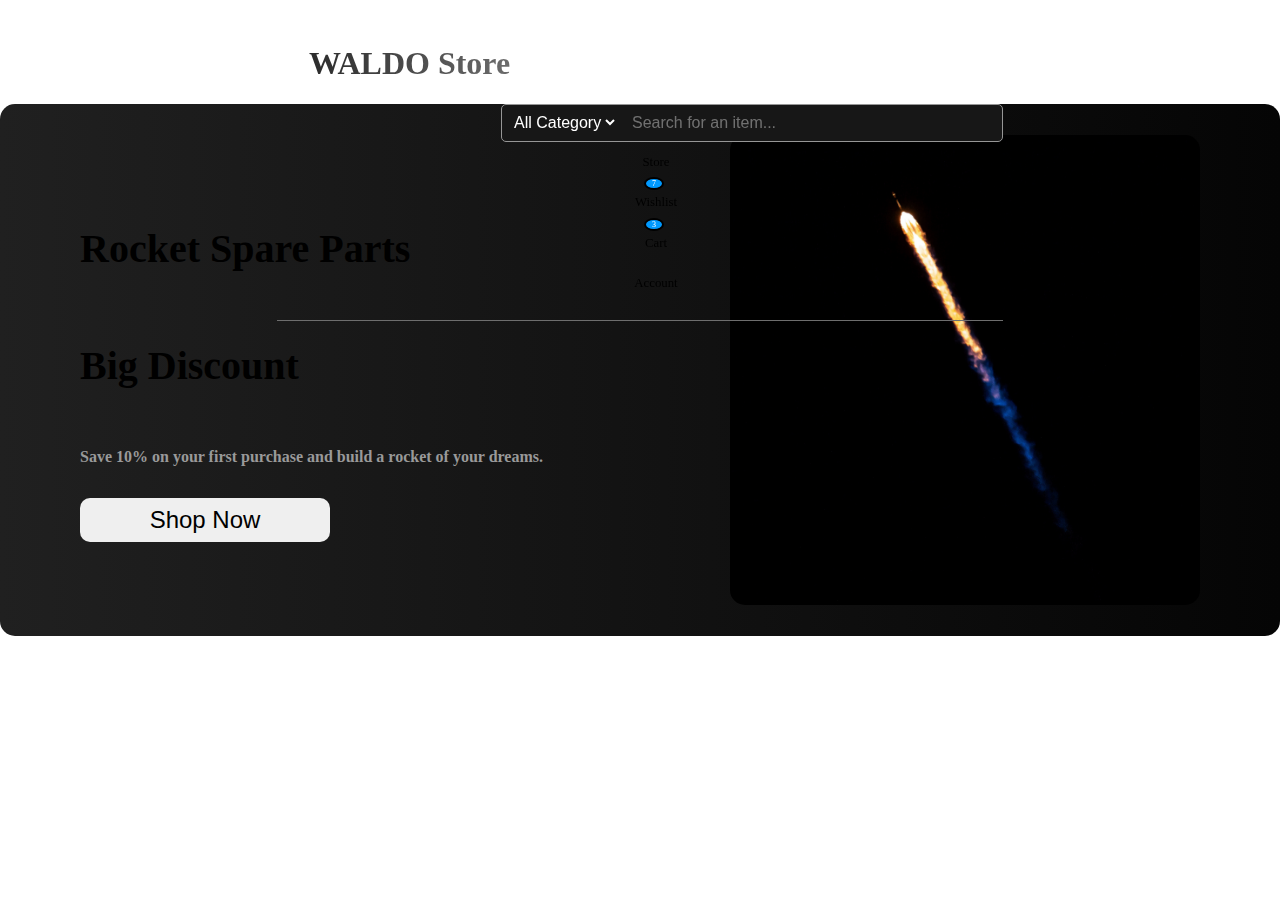
==== index.html @ 59da6a03 "added nav and main section" ====
<!DOCTYPE html>
<html lang="en">
<head>
    <meta charset="UTF-8">
    <meta http-equiv="X-UA-Compatible" content="IE=edge">
    <meta name="viewport" content="width=device-width, initial-scale=1.0">
    <title>WALDO Store</title>
    <link rel="stylesheet" href="./styles/main.css">
    <link rel="stylesheet" href="https://pro.fontawesome.com/releases/v5.10.0/css/all.css" integrity="sha384-AYmEC3Yw5cVb3ZcuHtOA93w35dYTsvhLPVnYs9eStHfGJvOvKxVfELGroGkvsg+p" crossorigin="anonymous"/>
</head>
<body>
    <nav class="navbar-content">
        <h1 class="nav-title">WALDO Store</h1>
        <div class="nav-container-search">
            <select>
                <option value="">All Category</option>
                <option value="">Fuel</option>
                <option value="">Engines</option>
                <option value="">Fins</option>
            </select>
            <input type="search" placeholder="Search for an item..." id="search">
            <a href=""><i class="fa fa-search"></i></a>
        </div>
        <div class="nav-list">
            <li><a href=""><i class="fas fa-rocket"></i></a><p>Store</p></li>
            <li><div class="badge num-notification">
                <a href=""><i class="fa fa-bell"></i></a>
                <span class="badge-notification-count">7</span>
                </div><p>Wishlist</p></li>
            <li><div class="badge num-cart">
                <a href=""><i class="fa fa-shopping-cart"></i></a>
                <span class="badge-cart-count">3</span>
            </div></i></a><p>Cart</p></li>
            <li><a href=""><i class="far fa-user-circle"></i></a><p>Account</p></li>
        </div>
    </nav>
    <main class="main-container">
        <section class="main-container top-section">
            <div class="top-section-info">
                <h1>Rocket Spare Parts</h1>
                <h1>Big Discount</h1>
                <h3>Save 10% on your first purchase and build a rocket of your dreams.</h3>
                <button>Shop Now</button>
            </div>
            <img class="top-section-image" src="./assets/images/store-homepage-img.png" alt="">
            <i class="fa fa-angle-left"></i>
            <i class="fa fa-angle-right"></i>
        </section>
    </main>
</body>
</html>
---- styles/main.css ----
@import url("https://waldo-ui.netlify.app/styles/main.css");

@import url(./nav.css);

body{
    display: flex;
    flex-direction: row;
    justify-content: center;
    position: relative;
}
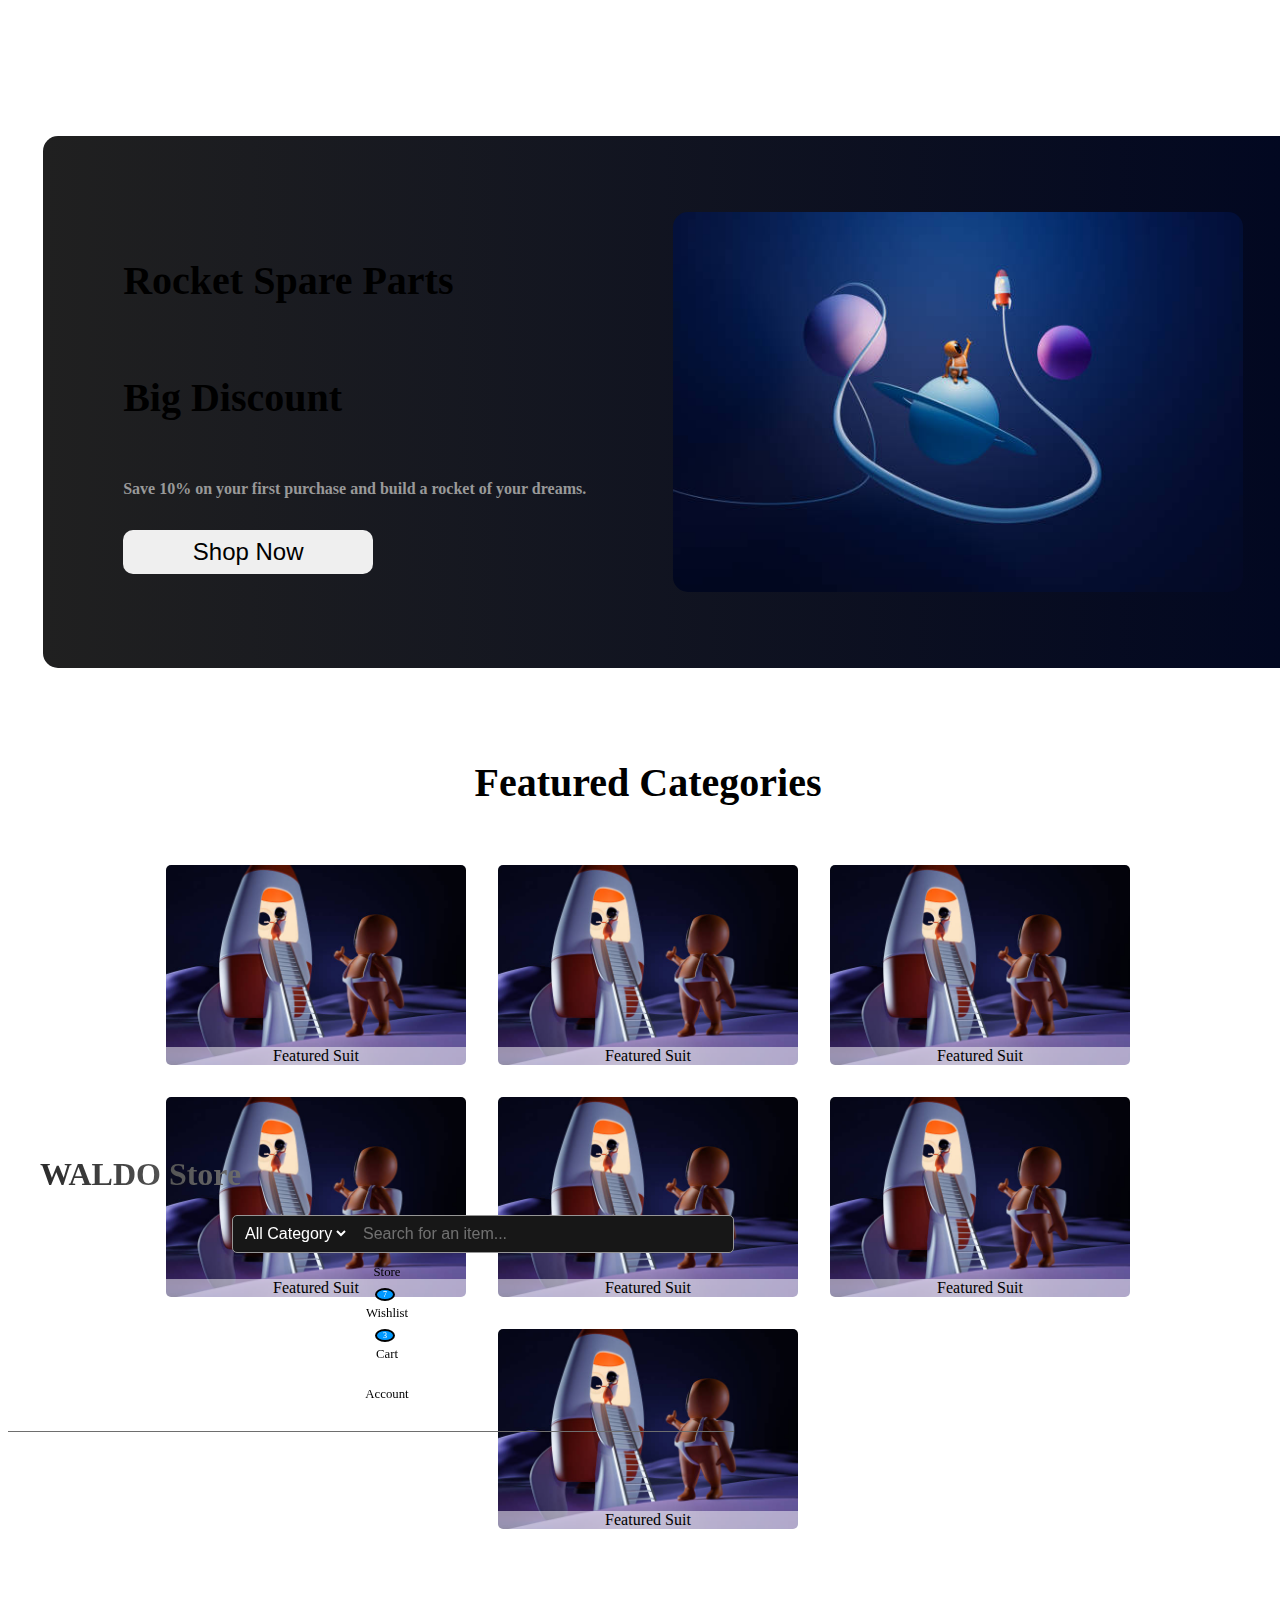
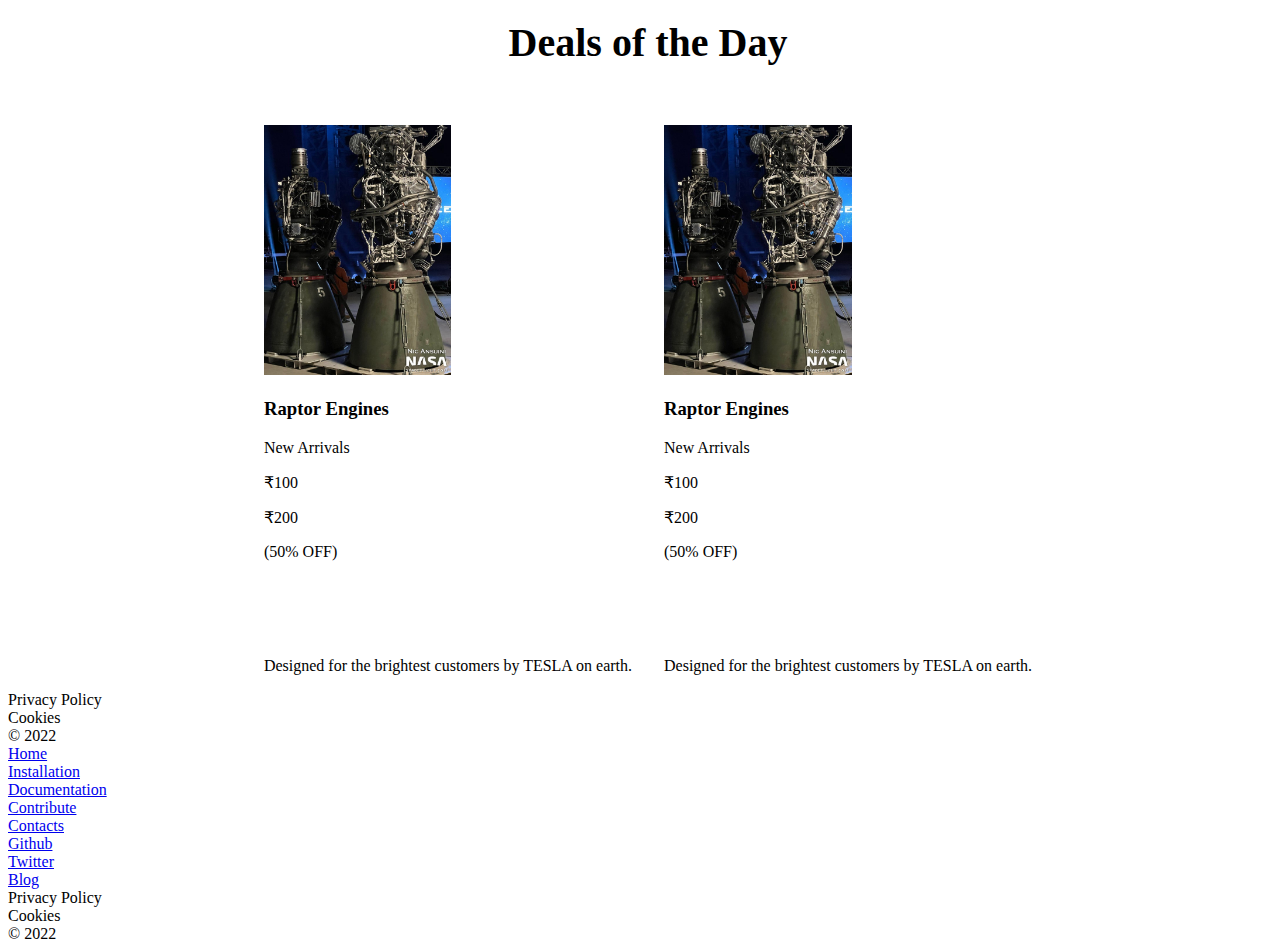
==== commit 3bd81cde: "added main section" ====
--- a/index.html
+++ b/index.html
@@ -1,14 +1,18 @@
 <!DOCTYPE html>
 <html lang="en">
+
 <head>
     <meta charset="UTF-8">
     <meta http-equiv="X-UA-Compatible" content="IE=edge">
     <meta name="viewport" content="width=device-width, initial-scale=1.0">
     <title>WALDO Store</title>
     <link rel="stylesheet" href="./styles/main.css">
-    <link rel="stylesheet" href="https://pro.fontawesome.com/releases/v5.10.0/css/all.css" integrity="sha384-AYmEC3Yw5cVb3ZcuHtOA93w35dYTsvhLPVnYs9eStHfGJvOvKxVfELGroGkvsg+p" crossorigin="anonymous"/>
+    <link rel="stylesheet" href="https://pro.fontawesome.com/releases/v5.10.0/css/all.css"
+        integrity="sha384-AYmEC3Yw5cVb3ZcuHtOA93w35dYTsvhLPVnYs9eStHfGJvOvKxVfELGroGkvsg+p" crossorigin="anonymous" />
 </head>
+
 <body>
+    <!-- navbar -->
     <nav class="navbar-content">
         <h1 class="nav-title">WALDO Store</h1>
         <div class="nav-container-search">
@@ -22,19 +26,31 @@
             <a href=""><i class="fa fa-search"></i></a>
         </div>
         <div class="nav-list">
-            <li><a href=""><i class="fas fa-rocket"></i></a><p>Store</p></li>
-            <li><div class="badge num-notification">
-                <a href=""><i class="fa fa-bell"></i></a>
-                <span class="badge-notification-count">7</span>
-                </div><p>Wishlist</p></li>
-            <li><div class="badge num-cart">
-                <a href=""><i class="fa fa-shopping-cart"></i></a>
-                <span class="badge-cart-count">3</span>
-            </div></i></a><p>Cart</p></li>
-            <li><a href=""><i class="far fa-user-circle"></i></a><p>Account</p></li>
+            <li><a href=""><i class="fas fa-rocket"></i></a>
+                <p>Store</p>
+            </li>
+            <li>
+                <div class="badge num-notification">
+                    <a href=""><i class="fa fa-bell"></i></a>
+                    <span class="badge-notification-count">7</span>
+                </div>
+                <p>Wishlist</p>
+            </li>
+            <li>
+                <div class="badge num-cart">
+                    <a href=""><i class="fa fa-shopping-cart"></i></a>
+                    <span class="badge-cart-count">3</span>
+                </div></i></a>
+                <p>Cart</p>
+            </li>
+            <li><a href=""><i class="far fa-user-circle"></i></a>
+                <p>Account</p>
+            </li>
         </div>
     </nav>
+    <!-- main-section -->
     <main class="main-container">
+        <!-- main banner -->
         <section class="main-container top-section">
             <div class="top-section-info">
                 <h1>Rocket Spare Parts</h1>
@@ -42,10 +58,123 @@
                 <h3>Save 10% on your first purchase and build a rocket of your dreams.</h3>
                 <button>Shop Now</button>
             </div>
-            <img class="top-section-image" src="./assets/images/store-homepage-img.png" alt="">
+            <img class="top-section-image" src="./assets/images/store-homepage-img.jpeg" alt="">
             <i class="fa fa-angle-left"></i>
             <i class="fa fa-angle-right"></i>
         </section>
+        <!-- main feature-section -->
+        <section class="main-container featured-section">
+            <h1>Featured Categories</h1>
+            <div class="feature-section-info">
+                <li class="feature-list">
+                    <img class="feature-img" src="./assets/images/rocket-suit.jpeg" alt="">
+                    <span class="feature-badge">Featured Suit</span>
+                </li>
+                <li class="feature-list">
+                    <img class="feature-img" src="./assets/images/rocket-suit.jpeg" alt="">
+                    <span class="feature-badge">Featured Suit</span>
+                </li>
+                <li class="feature-list">
+                    <img class="feature-img" src="./assets/images/rocket-suit.jpeg" alt="">
+                    <span class="feature-badge">Featured Suit</span>
+                </li>
+                <li class="feature-list">
+                    <img class="feature-img" src="./assets/images/rocket-suit.jpeg" alt="">
+                    <span class="feature-badge">Featured Suit</span>
+                </li>
+                <li class="feature-list">
+                    <img class="feature-img" src="./assets/images/rocket-suit.jpeg" alt="">
+                    <span class="feature-badge">Featured Suit</span>
+                </li>
+                <li class="feature-list">
+                    <img class="feature-img" src="./assets/images/rocket-suit.jpeg" alt="">
+                    <span class="feature-badge">Featured Suit</span>
+                </li>
+                <li class="feature-list">
+                    <img class="feature-img" src="./assets/images/rocket-suit.jpeg" alt="">
+                    <span class="feature-badge">Featured Suit</span>
+                </li>
+            </div>
+        </section>
+        <!-- main card-section -->
+        <section class="main-container card-section">
+            <h1>Deals of the Day</h1>
+            <div class="card-wrapper">
+                <section class="card-content horizontal-card-container">
+                    <div class="card">
+                        <div class="card-horizontal">
+                            <img class="card-img horizontal-img" src="./assets/images/raptor-img.jpeg" alt="" />
+                            <div class="card-info">
+                                <div class="card-title">
+                                    <div>
+                                        <h3>Raptor Engines</h3>
+                                        <p class="card-description">New Arrivals</p>
+                                    </div>
+                                </div>
+                                <div class="price">
+                                    <p class="current-price">₹100</p>
+                                    <p class="actual-price">₹200</p>
+                                    <p class="discount-percentage">(50% OFF)</p>
+                                </div>
+                                <div class="card-para">
+                                    <p>Designed for the brightest customers by TESLA on earth.</p>
+                                </div>
+                            </div>
+                        </div>
+                    </div>
+                </section>
+                <section class="card-content horizontal-card-container">
+                    <div class="card">
+                        <div class="card-horizontal">
+                            <img class="card-img horizontal-img" src="./assets/images/raptor-img.jpeg" alt="" />
+                            <div class="card-info">
+                                <div class="card-title">
+                                    <div>
+                                        <h3>Raptor Engines</h3>
+                                        <p class="card-description">New Arrivals</p>
+                                    </div>
+                                </div>
+                                <div class="price">
+                                    <p class="current-price">₹100</p>
+                                    <p class="actual-price">₹200</p>
+                                    <p class="discount-percentage">(50% OFF)</p>
+                                </div>
+                                <div class="card-para">
+                                    <p>Designed for the brightest customers by TESLA on earth.</p>
+                                </div>
+                            </div>
+                        </div>
+                    </div>
+                </section>
+            </div>
+        </section>
     </main>
+    <!-- footer section -->
+    <footer class="footer-section">
+        <div class="footer-section-left">
+            <li>Privacy Policy</li>
+            <li>Cookies</li>
+            <li>© 2022</li>
+        </div>
+        <div class="footer-section-middle-left">
+            <li><a href="./index.html">Home</a></li>
+            <li><a href="./pages/install.html">Installation</a></li>
+            <li><a href="./pages/documentation.html">Documentation</a></li>
+            <li><a href="https://github.com/pariyar07/WALDO">Contribute</a></li>
+            <li><a href="https://github.com/pariyar07">Contacts</a></li>
+        </div>
+        <div class="footer-section-middle-right">
+            <li><a href="https://github.com/pariyar07">Github</a></li>
+            <li><a href="https://twitter.com/satyamP_js">Twitter</a></li>
+            <li><a href="https://hashnode.com/@SatyamP">Blog</a></li>
+        </div>
+        </div>
+        <div class="footer-section-right">
+            <li>Privacy Policy</li>
+            <li>Cookies</li>
+            <li>© 2022</li>
+        </div>
+    </footer>
 </body>
+
 </html>--- a/styles/main.css
+++ b/styles/main.css
@@ -1,10 +1,12 @@
 @import url("https://waldo-ui.netlify.app/styles/main.css");
 
 @import url(./nav.css);
+@import url(./homepage.css);
+@import url(./footer.css);
 
 body{
     display: flex;
-    flex-direction: row;
+    flex-direction: column;
     justify-content: center;
     position: relative;
 }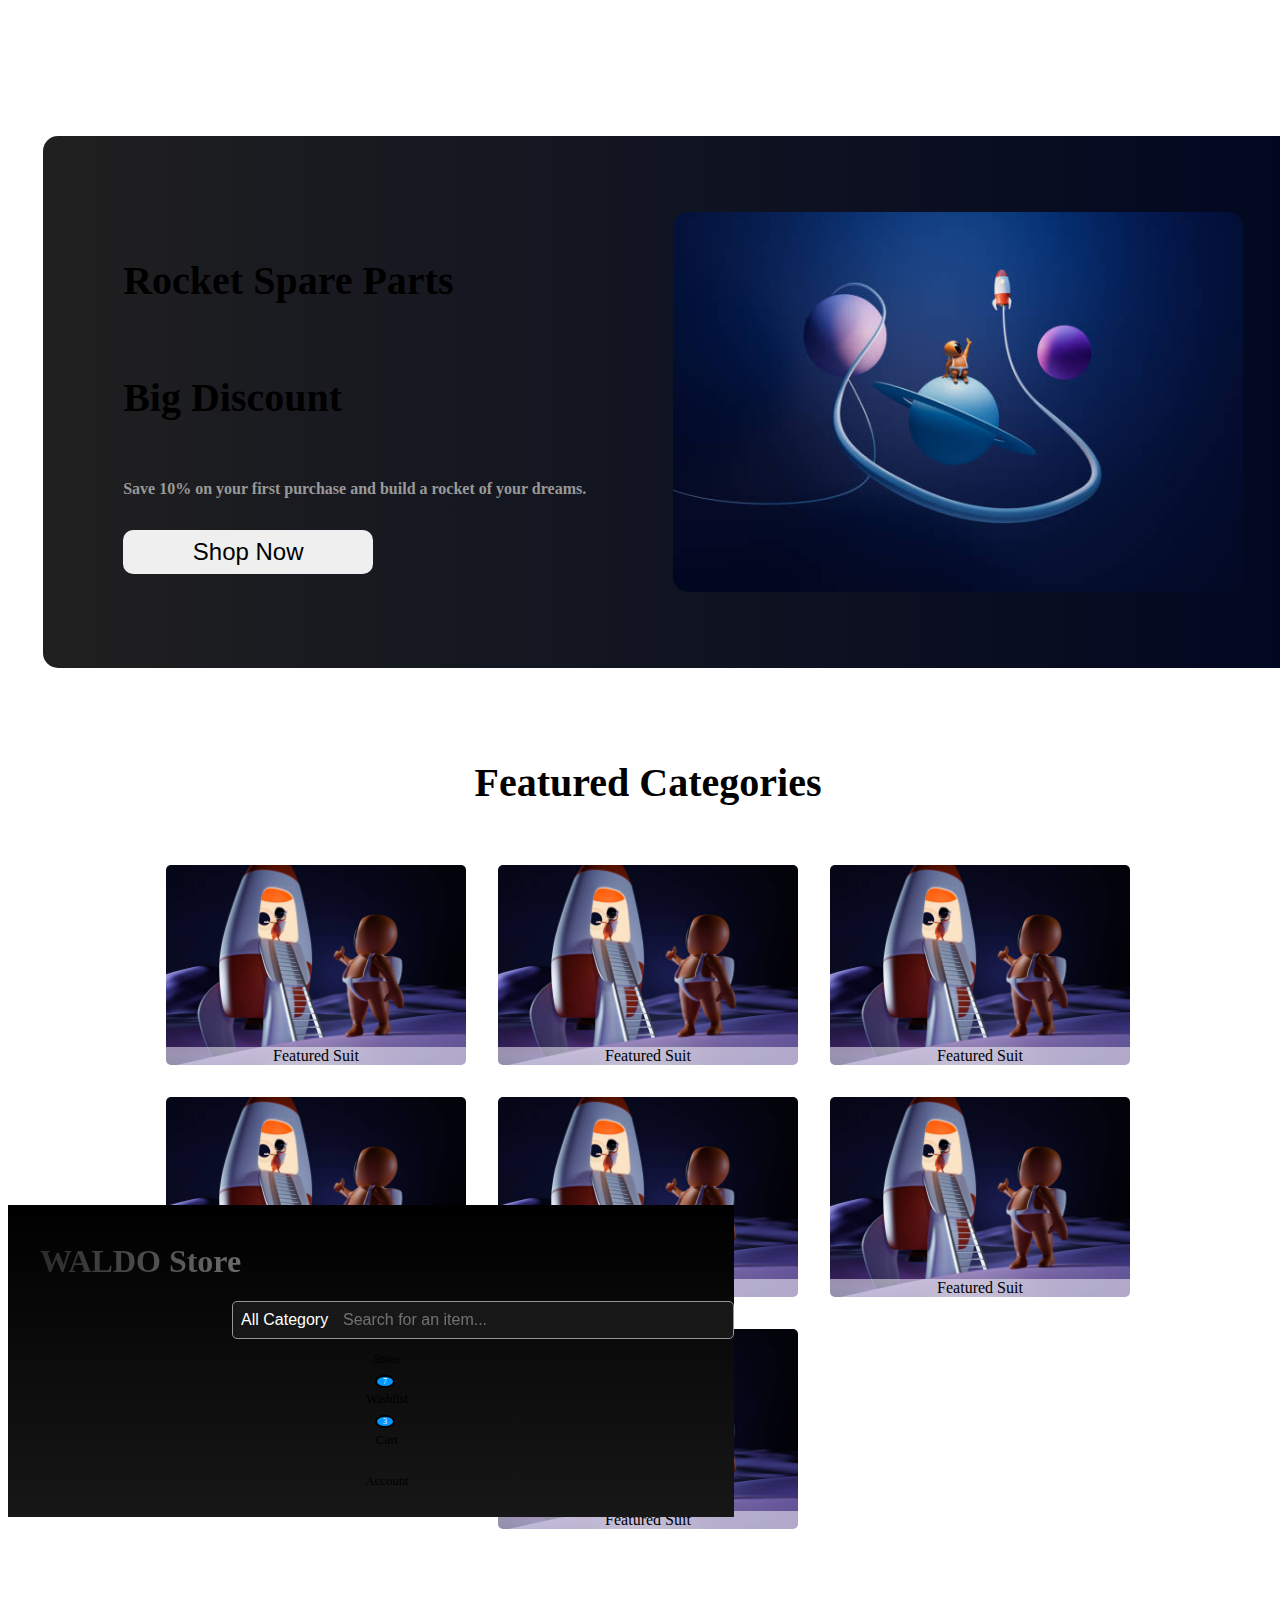
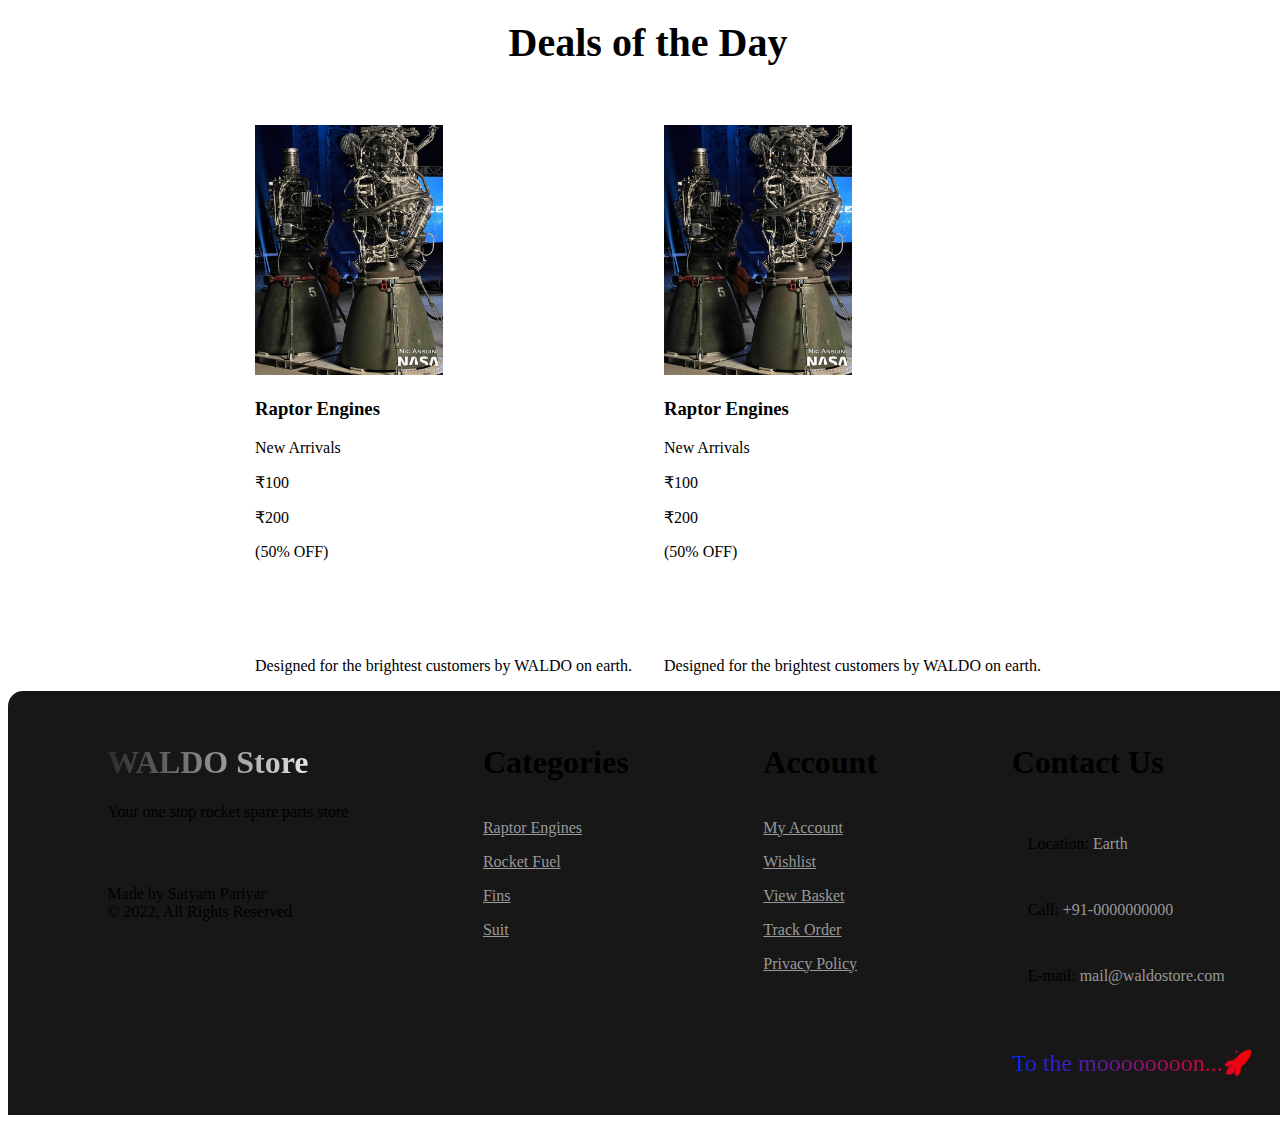
==== commit 440b146b: "added footer" ====
--- a/index.html
+++ b/index.html
@@ -117,7 +117,7 @@
                                     <p class="discount-percentage">(50% OFF)</p>
                                 </div>
                                 <div class="card-para">
-                                    <p>Designed for the brightest customers by TESLA on earth.</p>
+                                    <p>Designed for the brightest customers by WALDO on earth.</p>
                                 </div>
                             </div>
                         </div>
@@ -140,7 +140,7 @@
                                     <p class="discount-percentage">(50% OFF)</p>
                                 </div>
                                 <div class="card-para">
-                                    <p>Designed for the brightest customers by TESLA on earth.</p>
+                                    <p>Designed for the brightest customers by WALDO on earth.</p>
                                 </div>
                             </div>
                         </div>
@@ -150,29 +150,52 @@
         </section>
     </main>
     <!-- footer section -->
-    <footer class="footer-section">
-        <div class="footer-section-left">
-            <li>Privacy Policy</li>
-            <li>Cookies</li>
-            <li>© 2022</li>
-        </div>
-        <div class="footer-section-middle-left">
-            <li><a href="./index.html">Home</a></li>
-            <li><a href="./pages/install.html">Installation</a></li>
-            <li><a href="./pages/documentation.html">Documentation</a></li>
-            <li><a href="https://github.com/pariyar07/WALDO">Contribute</a></li>
-            <li><a href="https://github.com/pariyar07">Contacts</a></li>
-        </div>
-        <div class="footer-section-middle-right">
-            <li><a href="https://github.com/pariyar07">Github</a></li>
-            <li><a href="https://twitter.com/satyamP_js">Twitter</a></li>
-            <li><a href="https://hashnode.com/@SatyamP">Blog</a></li>
-        </div>
-        </div>
-        <div class="footer-section-right">
-            <li>Privacy Policy</li>
-            <li>Cookies</li>
-            <li>© 2022</li>
+    <footer class="footer-wrapper">
+        <div class="footer left-info">
+            <div>
+                <h1 class="footer-title">WALDO Store</h1>
+                <p>Your one stop rocket spare parts store</p>
+            </div>
+            <div class="footer-creator">
+                <li>Made by <span>Satyam Pariyar</span></li>
+                <li>© 2022, All Rights Reserved</li>
+            </div>
+            <div class="footer-icons">
+                <li><a href=""><i class="fab fa-github"></i></a></li>
+                <li><a href=""><i class="fab fa-twitter"></i></a></li>
+                <li><a href=""><i class="fa fa-rss"></i></a></li>
+            </div>
+        </div>
+        <div class="footer middle-left-info">
+            <h1>Categories</h1>
+            <li><a href="#">Raptor Engines</a></li>
+            <li><a href="#">Rocket Fuel</a></li>
+            <li><a href="#">Fins</a></li>
+            <li><a href="#">Suit</a></li>
+        </div>
+        <div class="footer middle-right-info">
+            <h1>Account</h1>
+            <li><a href="#">My Account</a></li>
+            <li><a href="#">Wishlist</a></li>
+            <li><a href="#">View Basket</a></li>
+            <li><a href="#">Track Order</a></li>
+            <li><a href="#">Privacy Policy</a></li>
+        </div>
+        <div class="footer right-info">
+            <h1>Contact Us</h1>
+            <li>
+                <i class="fa fa-location"></i>
+                <p>Location: <span>Earth</span></p>
+            </li>
+            <li>
+                <i class="fa fa-location"></i>
+                <p>Call: <span>+91-0000000000</span></p>
+            </li>
+            <li>
+                <i class="fa fa-location"></i>
+                <p>E-mail: <span>mail@waldostore.com</span></p>
+            </li>
+            <p class="to-the-moon">To the moooooooon...🚀</p>
         </div>
     </footer>
 </body>
--- a/styles/main.css
+++ b/styles/main.css
@@ -9,4 +9,8 @@
     flex-direction: column;
     justify-content: center;
     position: relative;
+}
+
+li{
+    list-style: none;
 }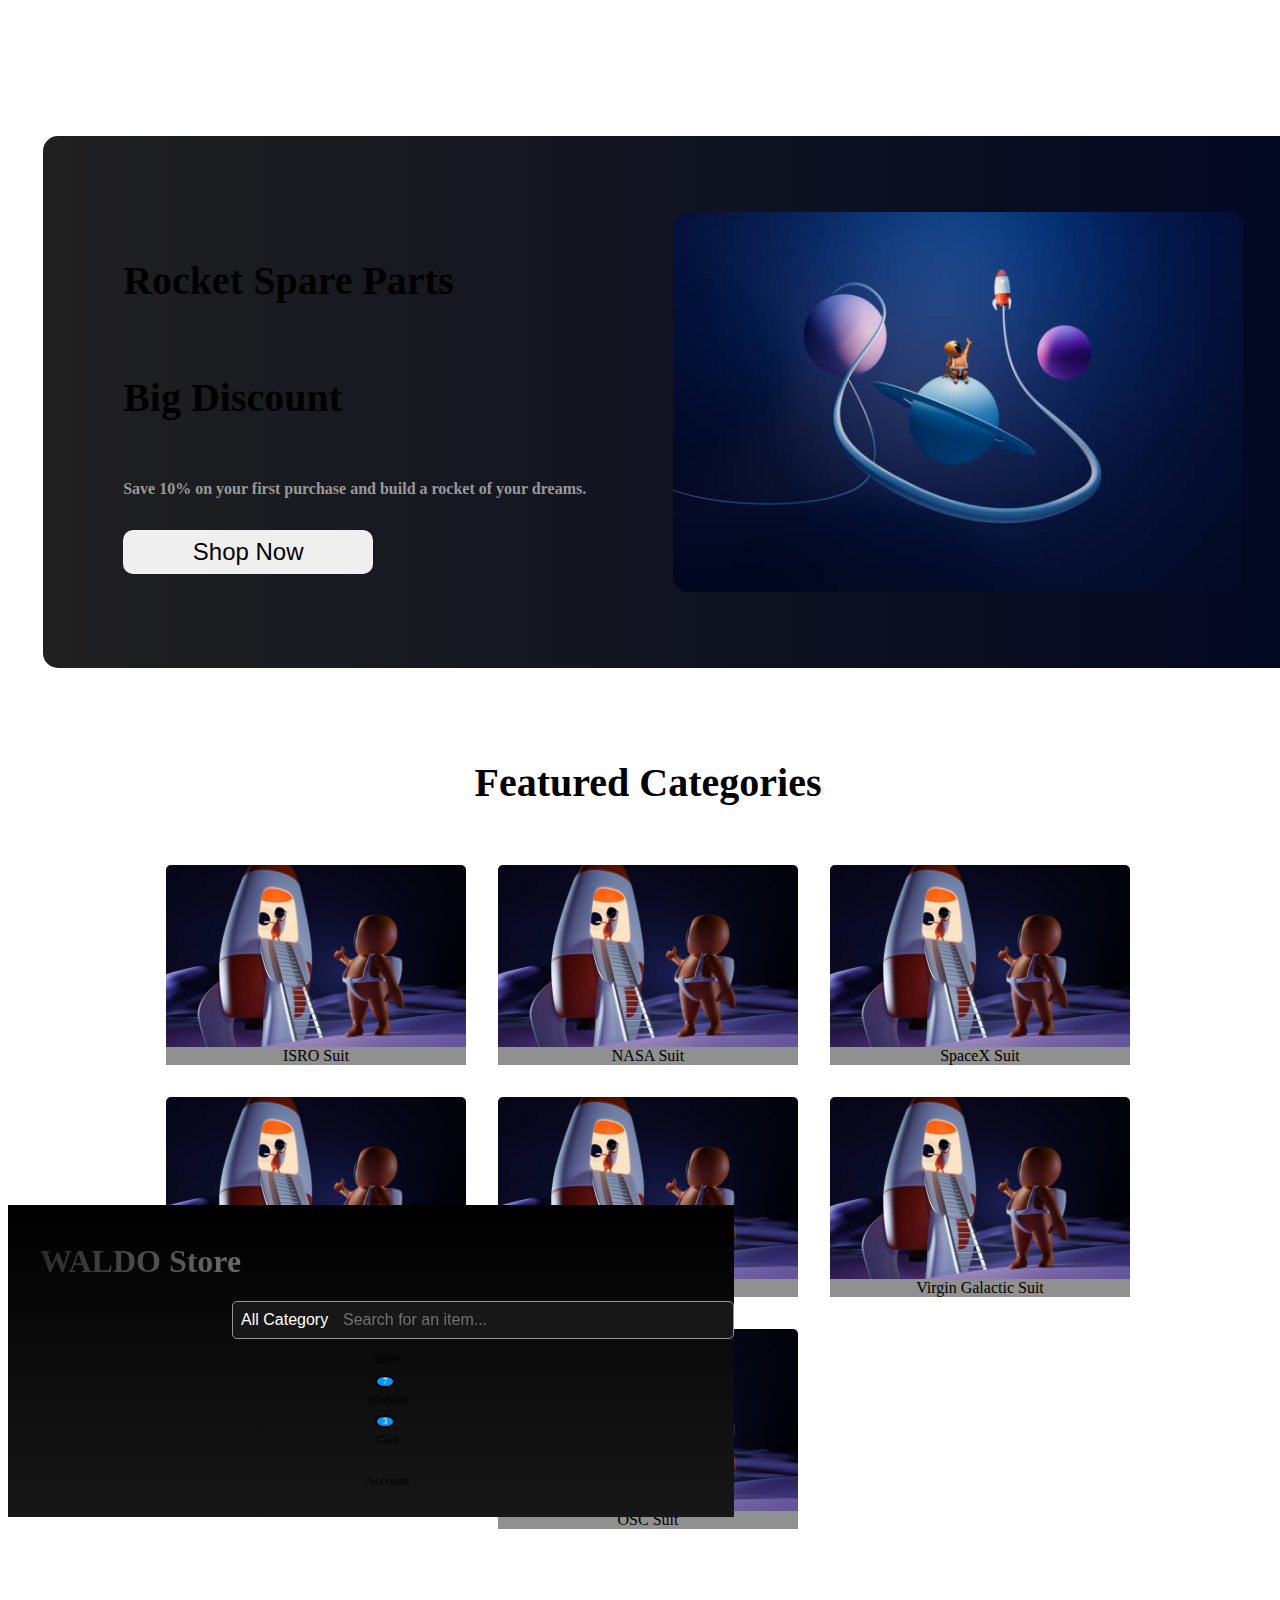
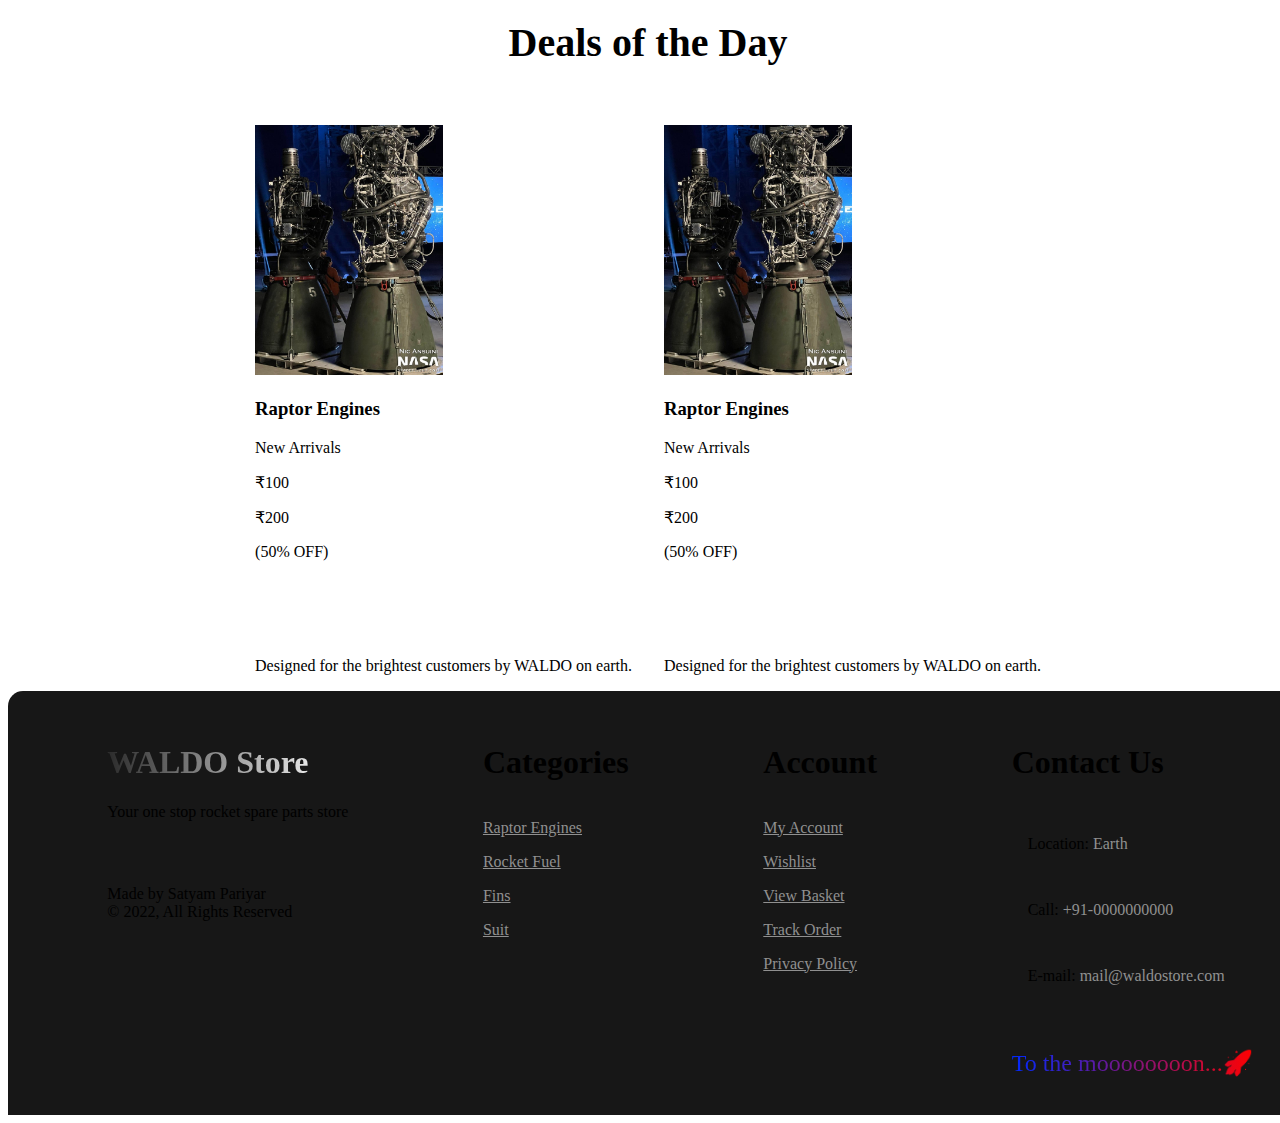
==== commit d32d890c: "added variable colors" ====
--- a/index.html
+++ b/index.html
@@ -68,31 +68,31 @@
             <div class="feature-section-info">
                 <li class="feature-list">
                     <img class="feature-img" src="./assets/images/rocket-suit.jpeg" alt="">
-                    <span class="feature-badge">Featured Suit</span>
-                </li>
-                <li class="feature-list">
-                    <img class="feature-img" src="./assets/images/rocket-suit.jpeg" alt="">
-                    <span class="feature-badge">Featured Suit</span>
-                </li>
-                <li class="feature-list">
-                    <img class="feature-img" src="./assets/images/rocket-suit.jpeg" alt="">
-                    <span class="feature-badge">Featured Suit</span>
-                </li>
-                <li class="feature-list">
-                    <img class="feature-img" src="./assets/images/rocket-suit.jpeg" alt="">
-                    <span class="feature-badge">Featured Suit</span>
-                </li>
-                <li class="feature-list">
-                    <img class="feature-img" src="./assets/images/rocket-suit.jpeg" alt="">
-                    <span class="feature-badge">Featured Suit</span>
-                </li>
-                <li class="feature-list">
-                    <img class="feature-img" src="./assets/images/rocket-suit.jpeg" alt="">
-                    <span class="feature-badge">Featured Suit</span>
-                </li>
-                <li class="feature-list">
-                    <img class="feature-img" src="./assets/images/rocket-suit.jpeg" alt="">
-                    <span class="feature-badge">Featured Suit</span>
+                    <span class="feature-badge">ISRO Suit</span>
+                </li>
+                <li class="feature-list">
+                    <img class="feature-img" src="./assets/images/rocket-suit.jpeg" alt="">
+                    <span class="feature-badge">NASA Suit</span>
+                </li>
+                <li class="feature-list">
+                    <img class="feature-img" src="./assets/images/rocket-suit.jpeg" alt="">
+                    <span class="feature-badge">SpaceX Suit</span>
+                </li>
+                <li class="feature-list">
+                    <img class="feature-img" src="./assets/images/rocket-suit.jpeg" alt="">
+                    <span class="feature-badge">Blue Origin Suit</span>
+                </li>
+                <li class="feature-list">
+                    <img class="feature-img" src="./assets/images/rocket-suit.jpeg" alt="">
+                    <span class="feature-badge">Boeing Suit</span>
+                </li>
+                <li class="feature-list">
+                    <img class="feature-img" src="./assets/images/rocket-suit.jpeg" alt="">
+                    <span class="feature-badge">Virgin Galactic Suit</span>
+                </li>
+                <li class="feature-list">
+                    <img class="feature-img" src="./assets/images/rocket-suit.jpeg" alt="">
+                    <span class="feature-badge">OSC Suit</span>
                 </li>
             </div>
         </section>
--- a/styles/main.css
+++ b/styles/main.css
@@ -13,4 +13,13 @@
 
 li{
     list-style: none;
+}
+
+:root {
+    --primary-clr: white;
+    --primary-bg: black;
+    --primary-clr-hover: #909090;
+    --secondary-bg: #171717;
+    --badge-bg: rgb(0, 153, 255);
+    --placeholder-clr: rgb(200, 200, 200)
 }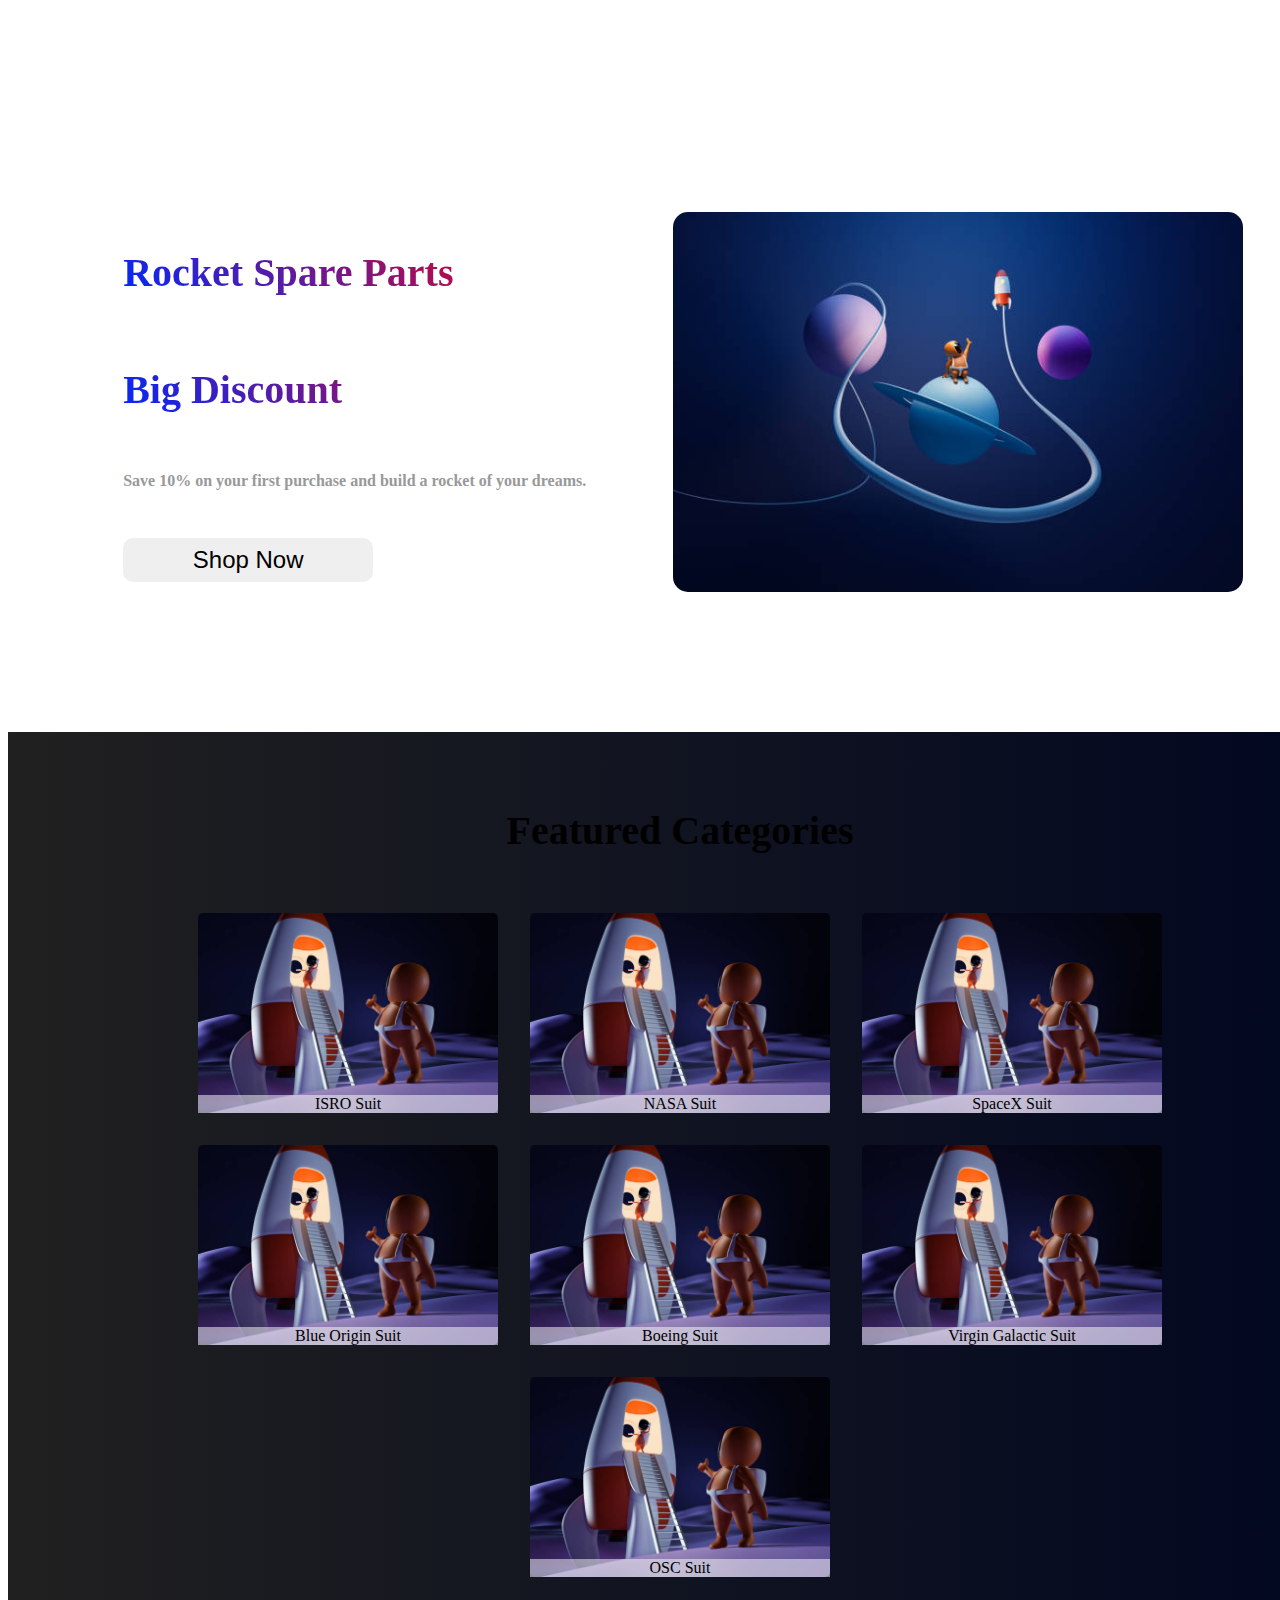
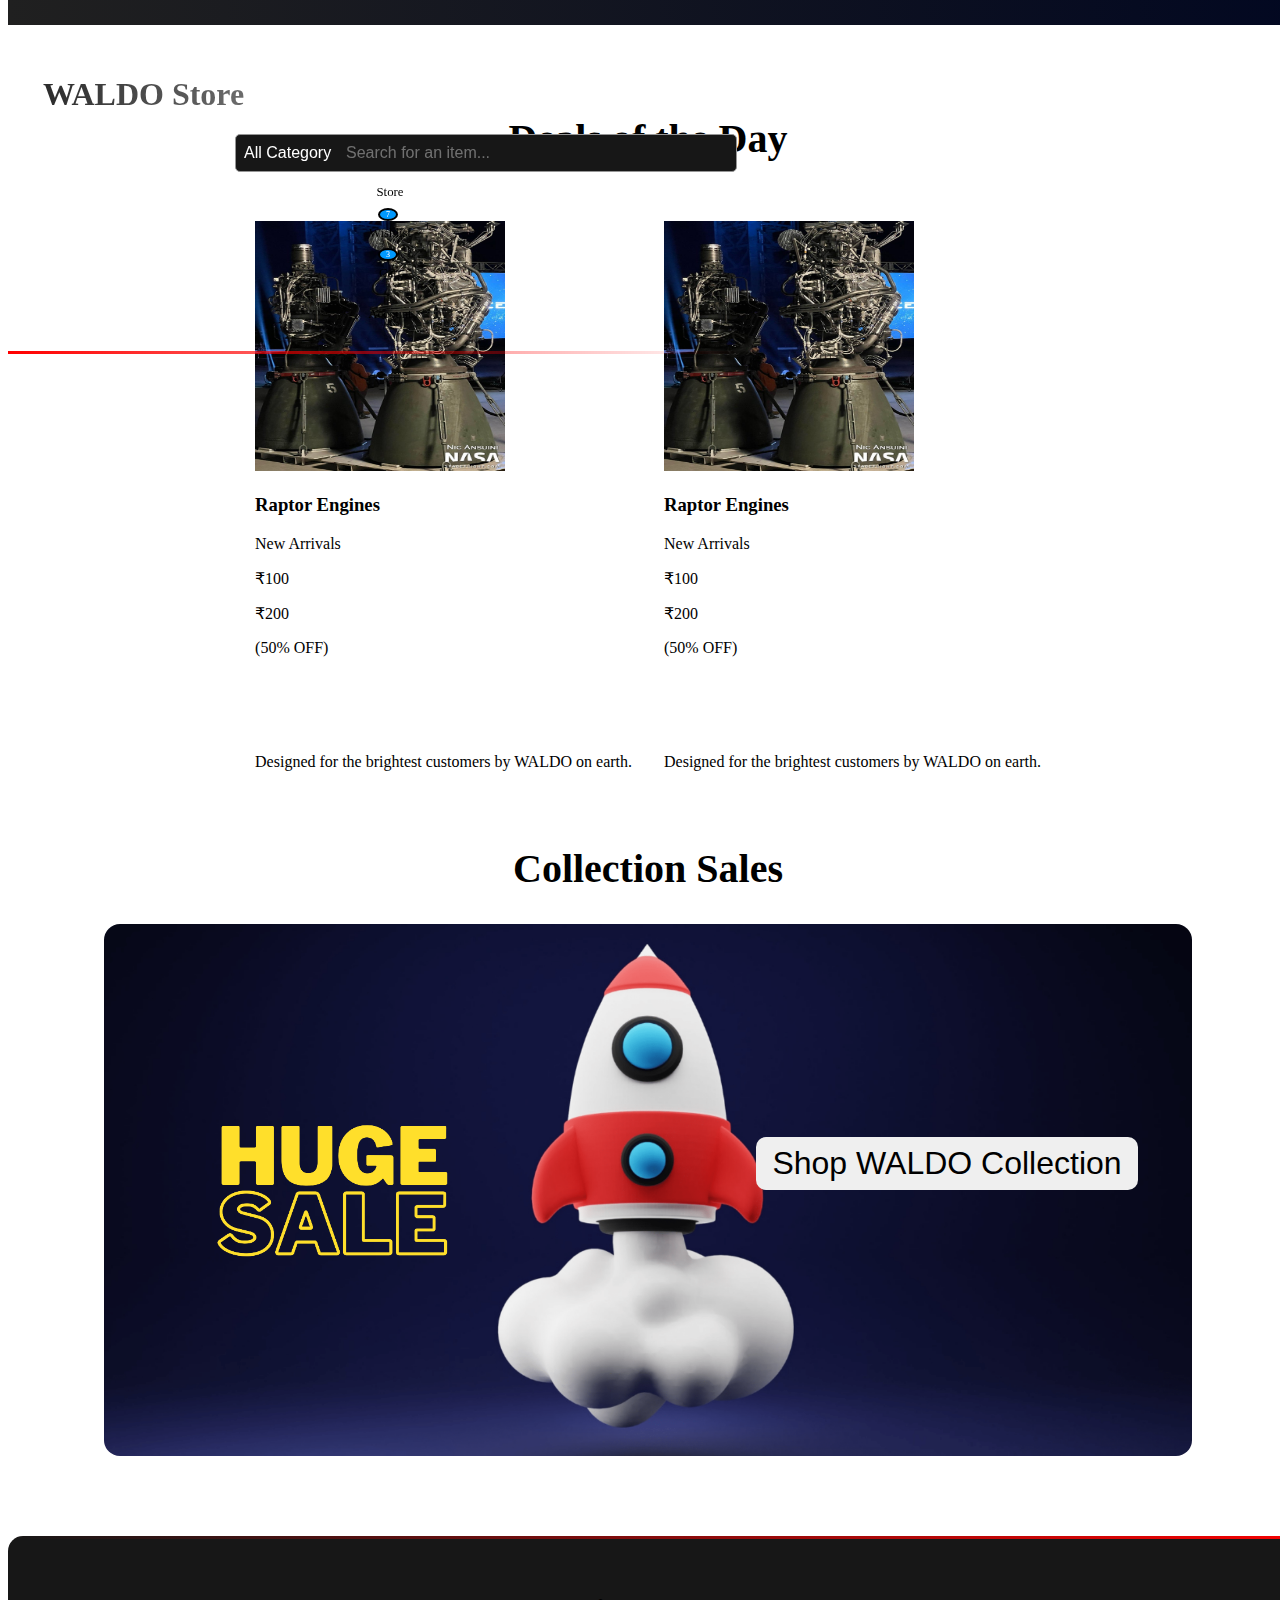
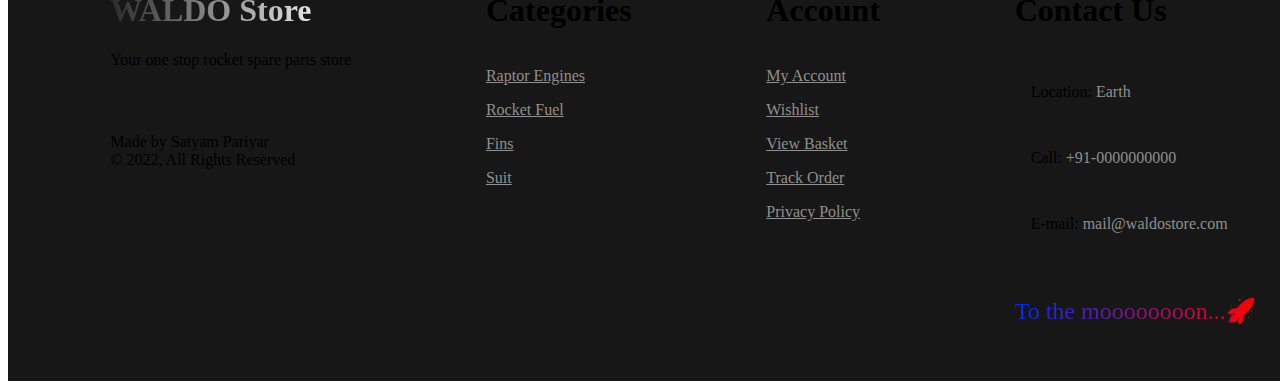
==== commit 106854b7: "added banner in homepage" ====
--- a/index.html
+++ b/index.html
@@ -147,6 +147,11 @@
                     </div>
                 </section>
             </div>
+            <section class="collection-section">
+                <h1>Collection Sales</h1>
+                <img src="./assets/images/banner-homepage.png" alt="">
+                <button class="collection-btn">Shop WALDO Collection</button>
+            </section>
         </section>
     </main>
     <!-- footer section -->
--- a/styles/main.css
+++ b/styles/main.css
@@ -3,6 +3,9 @@
 @import url(./nav.css);
 @import url(./homepage.css);
 @import url(./footer.css);
+@import url(./listing.css);
+@import url(./sign-up.css);
+@import url(./sign-in.css);
 
 body{
     display: flex;
@@ -21,5 +24,5 @@
     --primary-clr-hover: #909090;
     --secondary-bg: #171717;
     --badge-bg: rgb(0, 153, 255);
-    --placeholder-clr: rgb(200, 200, 200)
+    --placeholder-clr: rgb(200, 200, 200);
 }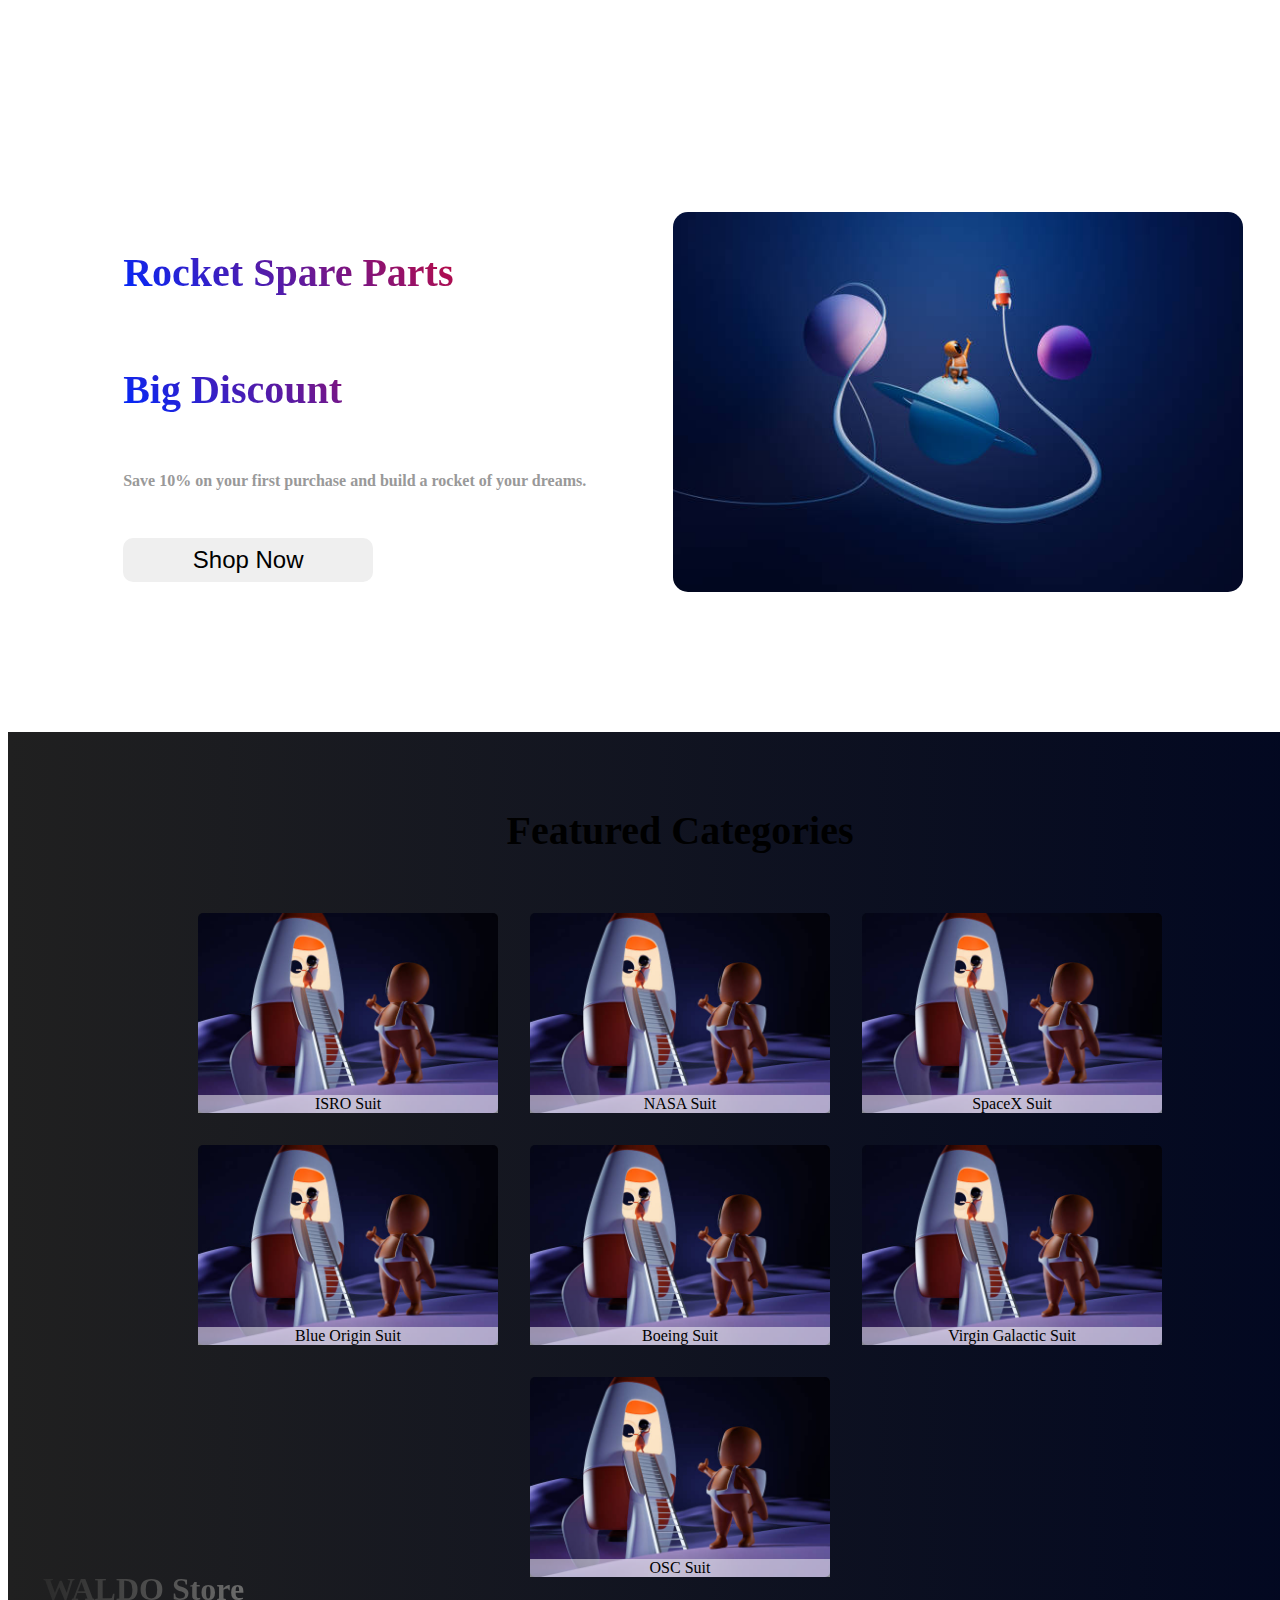
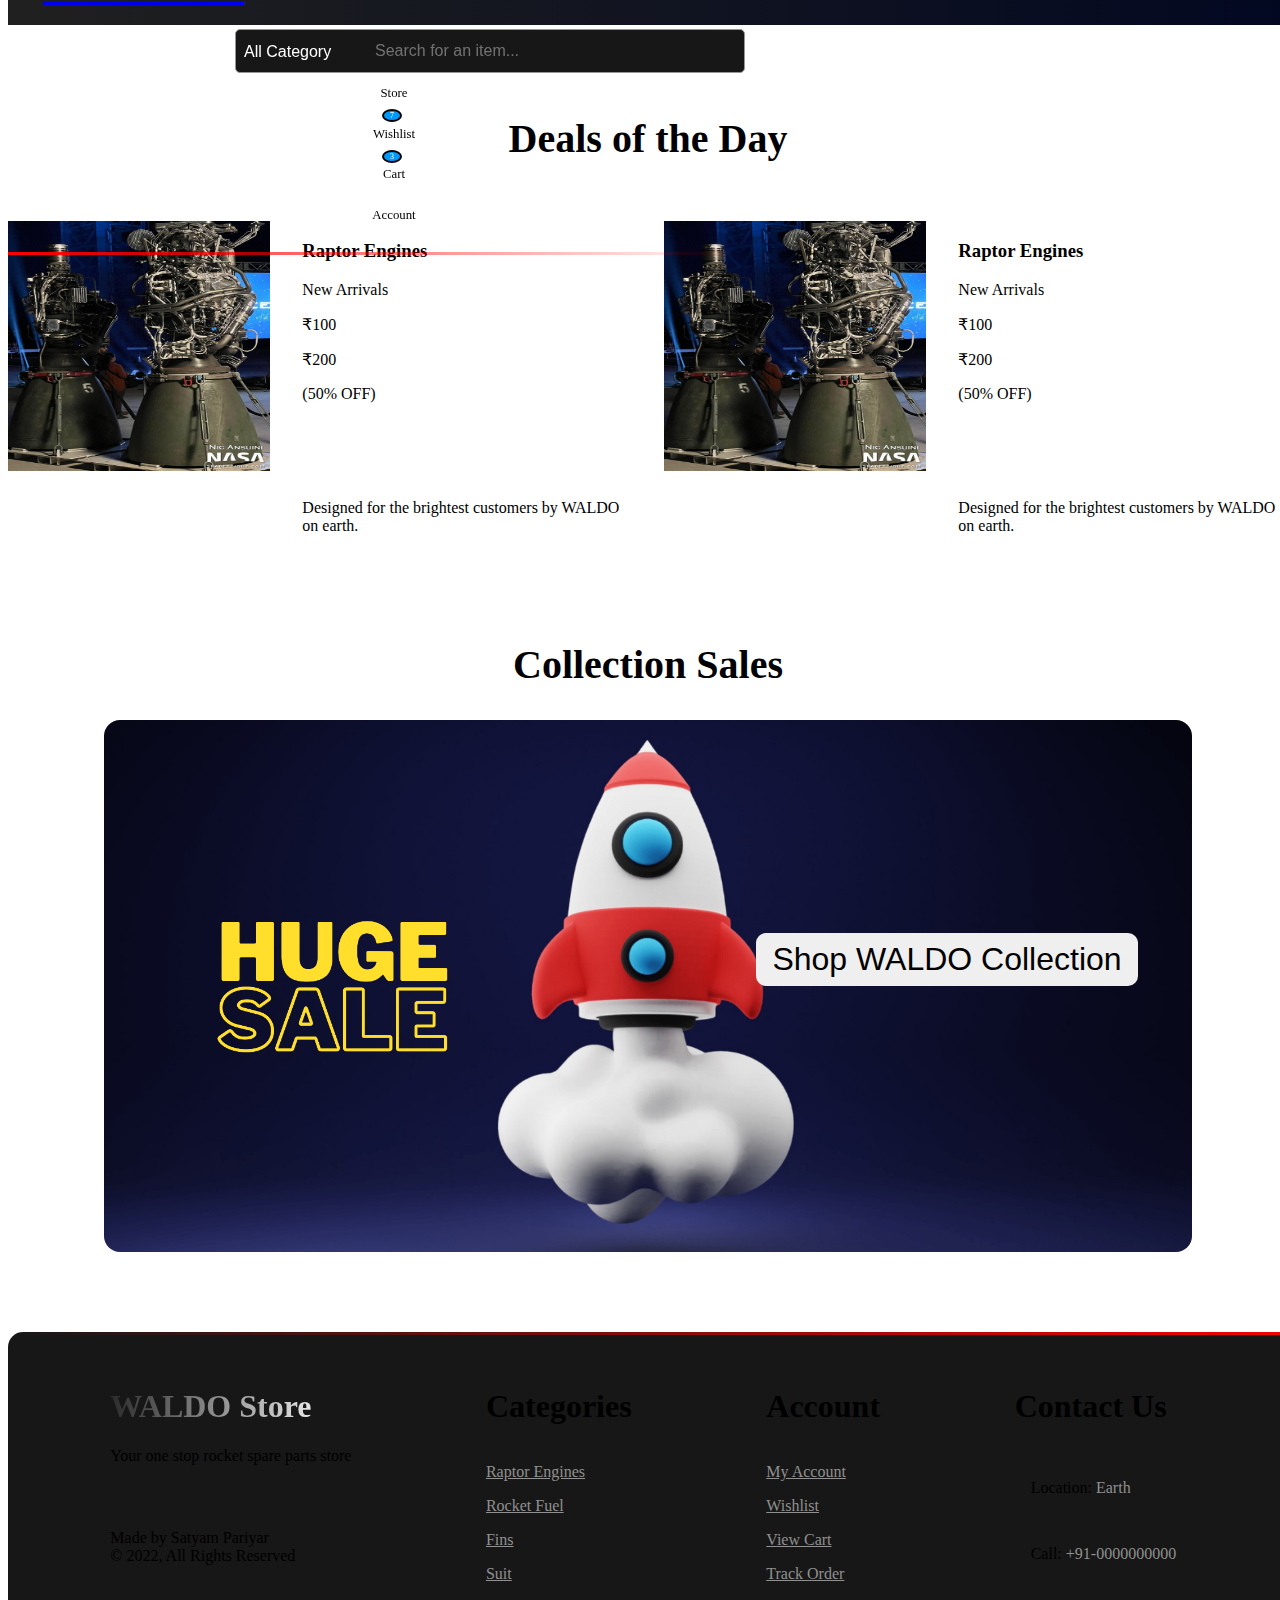
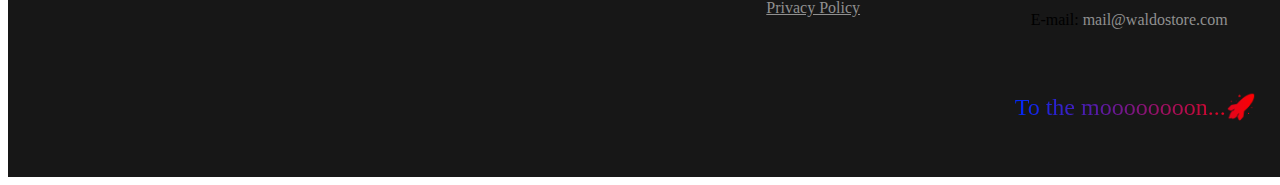
==== commit 72c19e95: "added hyperlinks to all the pages" ====
--- a/index.html
+++ b/index.html
@@ -14,7 +14,7 @@
 <body>
     <!-- navbar -->
     <nav class="navbar-content">
-        <h1 class="nav-title">WALDO Store</h1>
+        <a href="#"><h1 class="nav-title">WALDO Store</h1></a>
         <div class="nav-container-search">
             <select>
                 <option value="">All Category</option>
@@ -26,24 +26,24 @@
             <a href=""><i class="fa fa-search"></i></a>
         </div>
         <div class="nav-list">
-            <li><a href=""><i class="fas fa-rocket"></i></a>
+            <li><a href="./pages/listing.html"><i class="fas fa-rocket"></i></a>
                 <p>Store</p>
             </li>
             <li>
                 <div class="badge num-notification">
-                    <a href=""><i class="fa fa-bell"></i></a>
+                    <a href="./pages/wishlist.html"><i class="fa fa-bell"></i></a>
                     <span class="badge-notification-count">7</span>
                 </div>
                 <p>Wishlist</p>
             </li>
             <li>
                 <div class="badge num-cart">
-                    <a href=""><i class="fa fa-shopping-cart"></i></a>
+                    <a href="./pages/cart.html"><i class="fa fa-shopping-cart"></i></a>
                     <span class="badge-cart-count">3</span>
                 </div></i></a>
                 <p>Cart</p>
             </li>
-            <li><a href=""><i class="far fa-user-circle"></i></a>
+            <li><a href="./pages/sign-up.html"><i class="far fa-user-circle"></i></a>
                 <p>Account</p>
             </li>
         </div>
@@ -166,9 +166,9 @@
                 <li>© 2022, All Rights Reserved</li>
             </div>
             <div class="footer-icons">
-                <li><a href=""><i class="fab fa-github"></i></a></li>
-                <li><a href=""><i class="fab fa-twitter"></i></a></li>
-                <li><a href=""><i class="fa fa-rss"></i></a></li>
+                <li><a href="https://github.com/pariyar07"><i class="fab fa-github"></i></a></li>
+                <li><a href="https://twitter.com/satyamP_js"><i class="fab fa-twitter"></i></a></li>
+                <li><a href="https://hashnode.com/@SatyamP"><i class="fa fa-rss"></i></a></li>
             </div>
         </div>
         <div class="footer middle-left-info">
@@ -180,9 +180,9 @@
         </div>
         <div class="footer middle-right-info">
             <h1>Account</h1>
-            <li><a href="#">My Account</a></li>
-            <li><a href="#">Wishlist</a></li>
-            <li><a href="#">View Basket</a></li>
+            <li><a href="./pages/sign-in.html">My Account</a></li>
+            <li><a href="./pages/wishlist.html">Wishlist</a></li>
+            <li><a href="./pages/cart.html">View Cart</a></li>
             <li><a href="#">Track Order</a></li>
             <li><a href="#">Privacy Policy</a></li>
         </div>
--- a/styles/main.css
+++ b/styles/main.css
@@ -6,6 +6,8 @@
 @import url(./listing.css);
 @import url(./sign-up.css);
 @import url(./sign-in.css);
+@import url(./cart.css);
+@import url(./wishlist.css);
 
 body{
     display: flex;
@@ -25,4 +27,5 @@
     --secondary-bg: #171717;
     --badge-bg: rgb(0, 153, 255);
     --placeholder-clr: rgb(200, 200, 200);
+    --liked-clr: #FF0000;
 }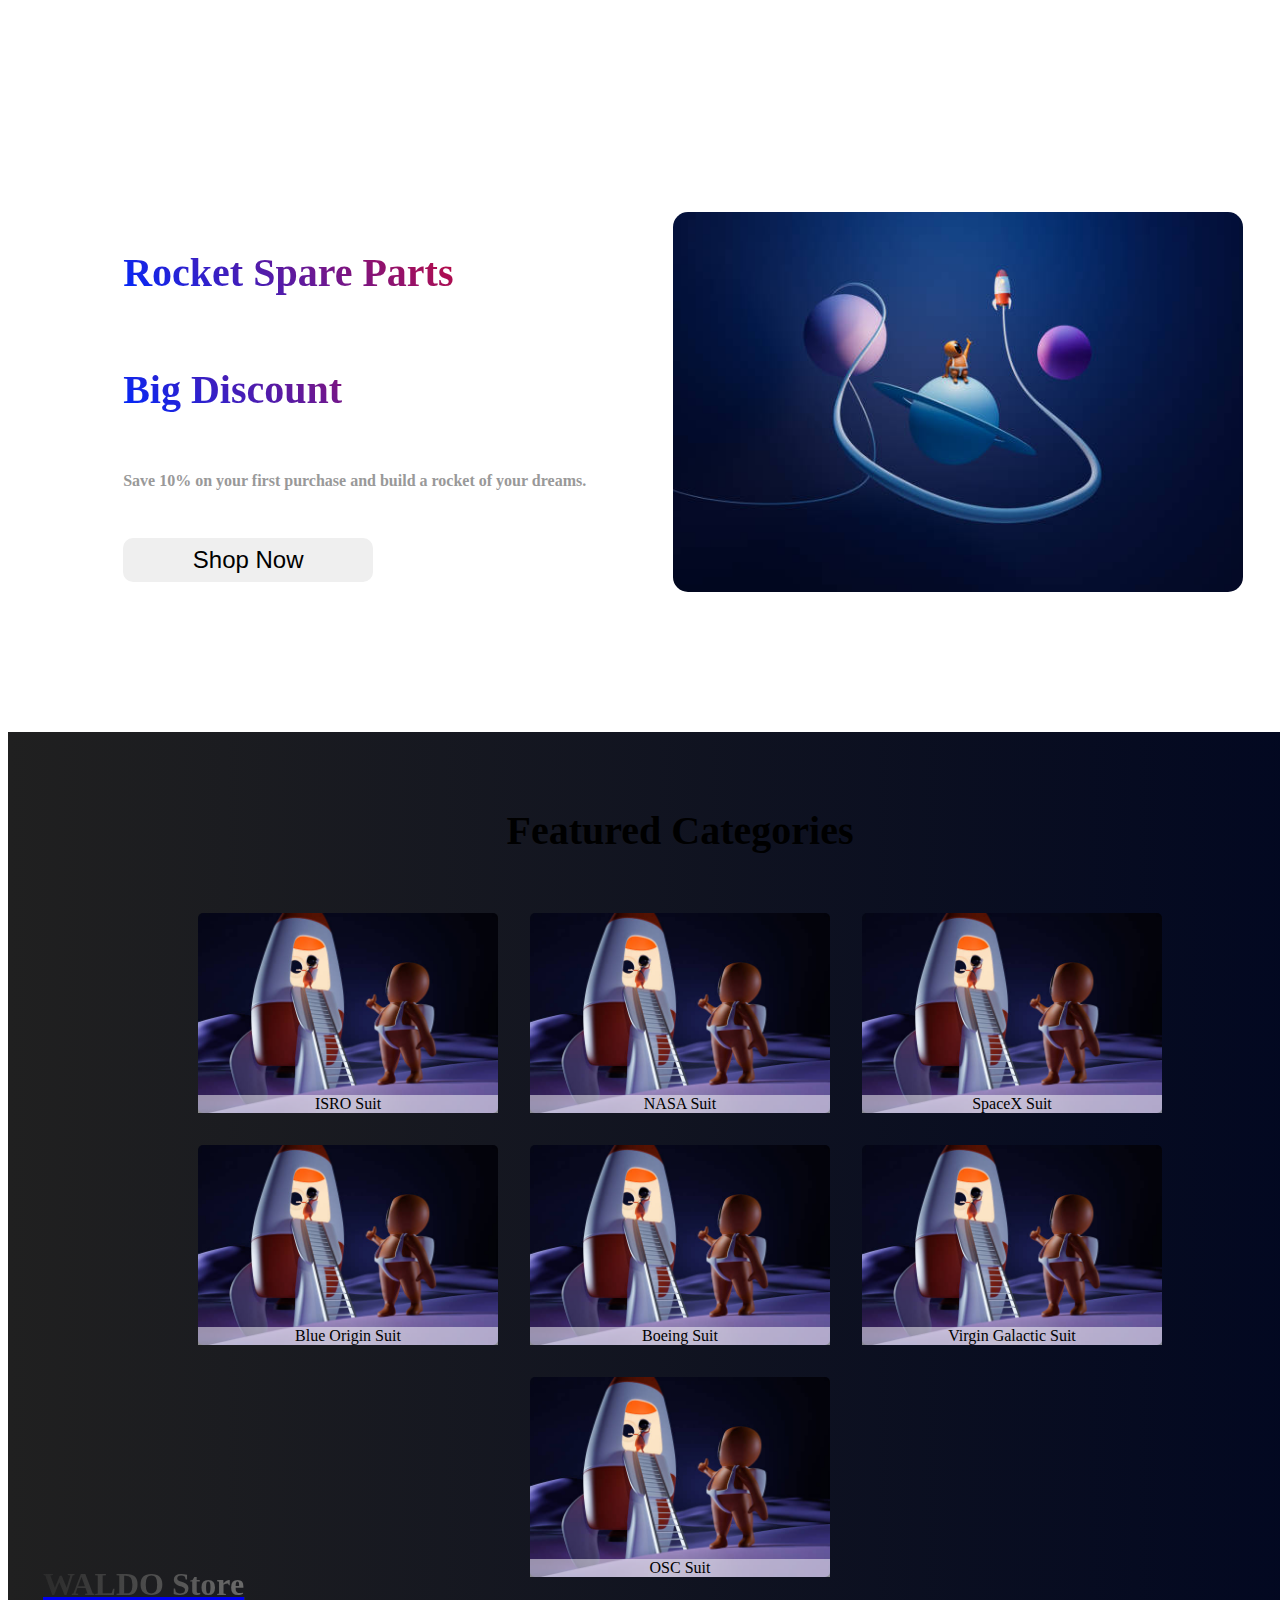
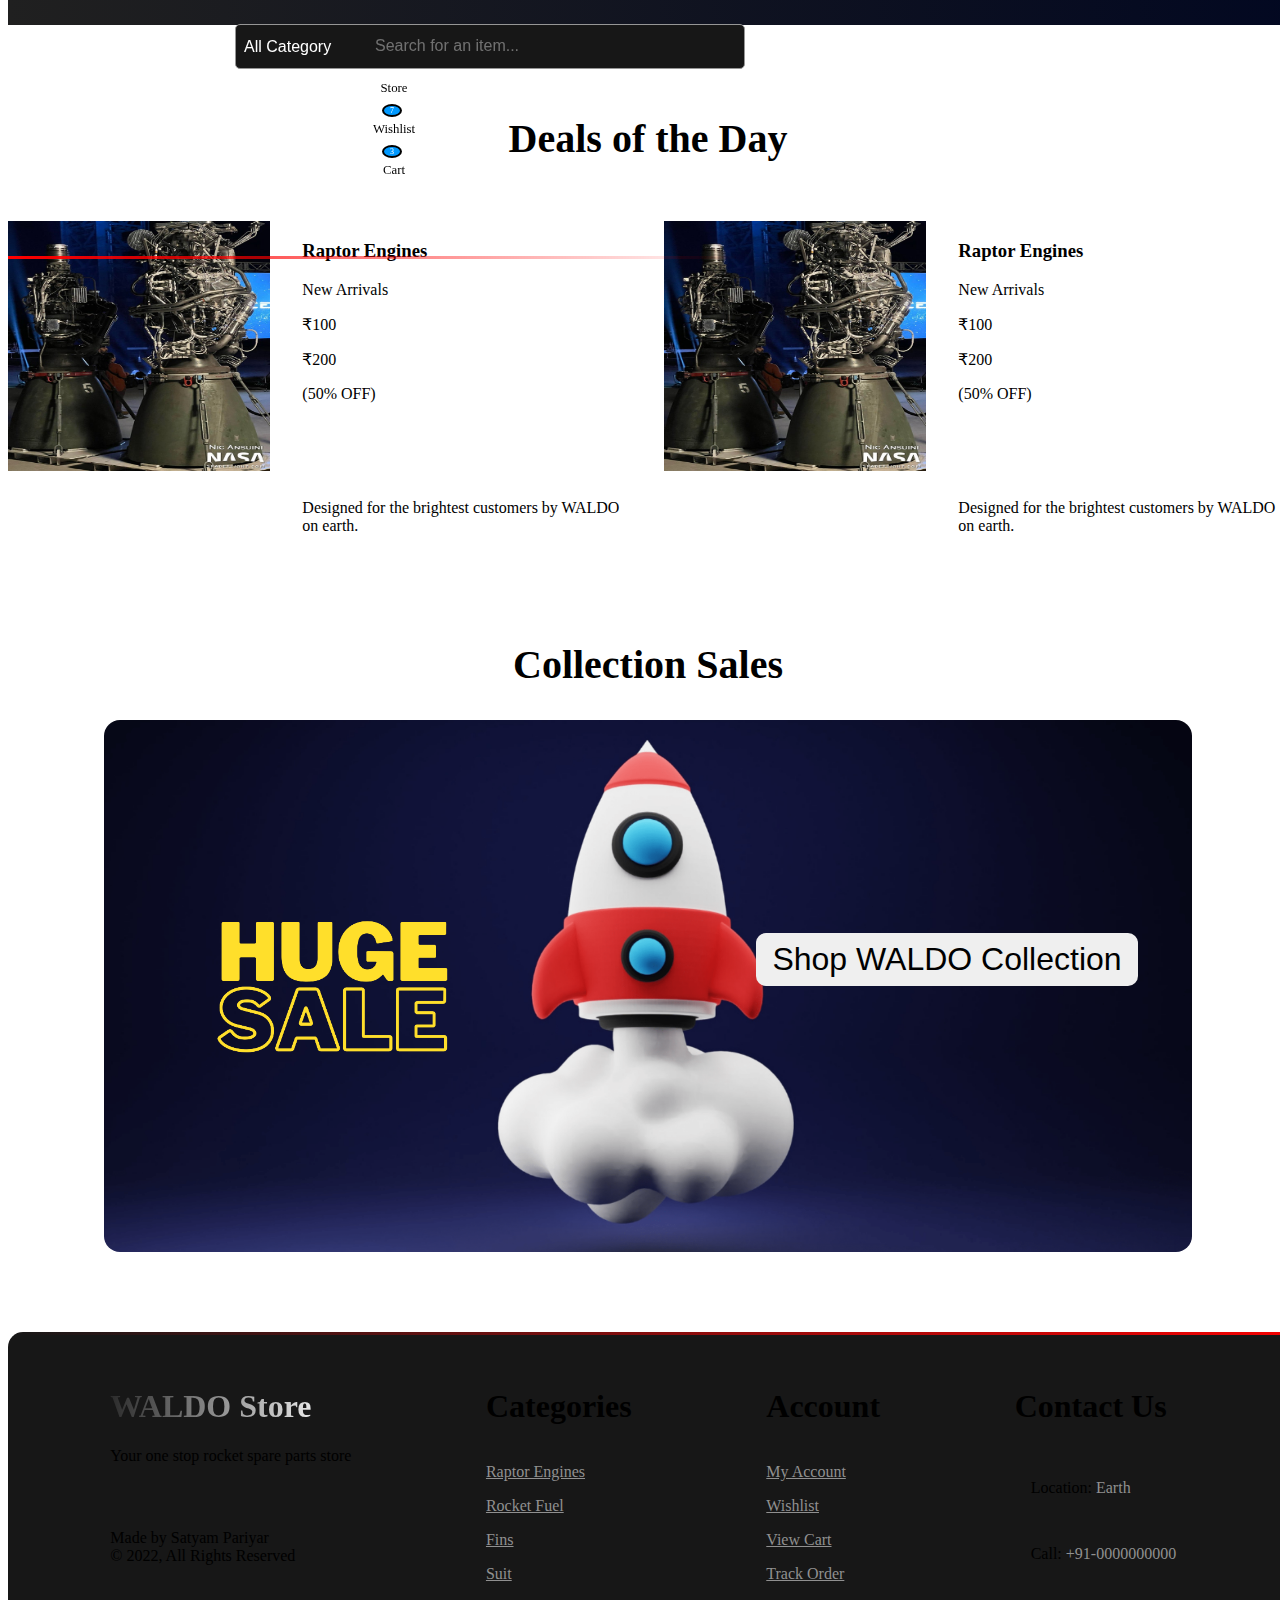
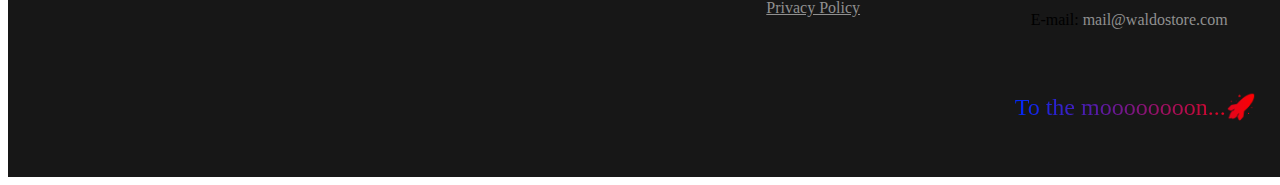
==== commit c83d6935: "added log-out page" ====
--- a/index.html
+++ b/index.html
@@ -43,8 +43,16 @@
                 </div></i></a>
                 <p>Cart</p>
             </li>
-            <li><a href="./pages/sign-up.html"><i class="far fa-user-circle"></i></a>
-                <p>Account</p>
+            <li><div class="dropdown">
+                <button class="dropbtn">Account
+                    <i class="fa fa-caret-down"></i>
+                </button>
+                <div class="dropdown-content">
+                    <a href="./pages/sign-up.html">Sign Up</a>
+                    <a href="./pages/sign-in.html">Sign In</a>
+                    <a href="./pages/log-out.html">Log Out</a>
+                </div>
+            </div>
             </li>
         </div>
     </nav>
--- a/styles/main.css
+++ b/styles/main.css
@@ -8,6 +8,7 @@
 @import url(./sign-in.css);
 @import url(./cart.css);
 @import url(./wishlist.css);
+@import url(./log-out.css);
 
 body{
     display: flex;
